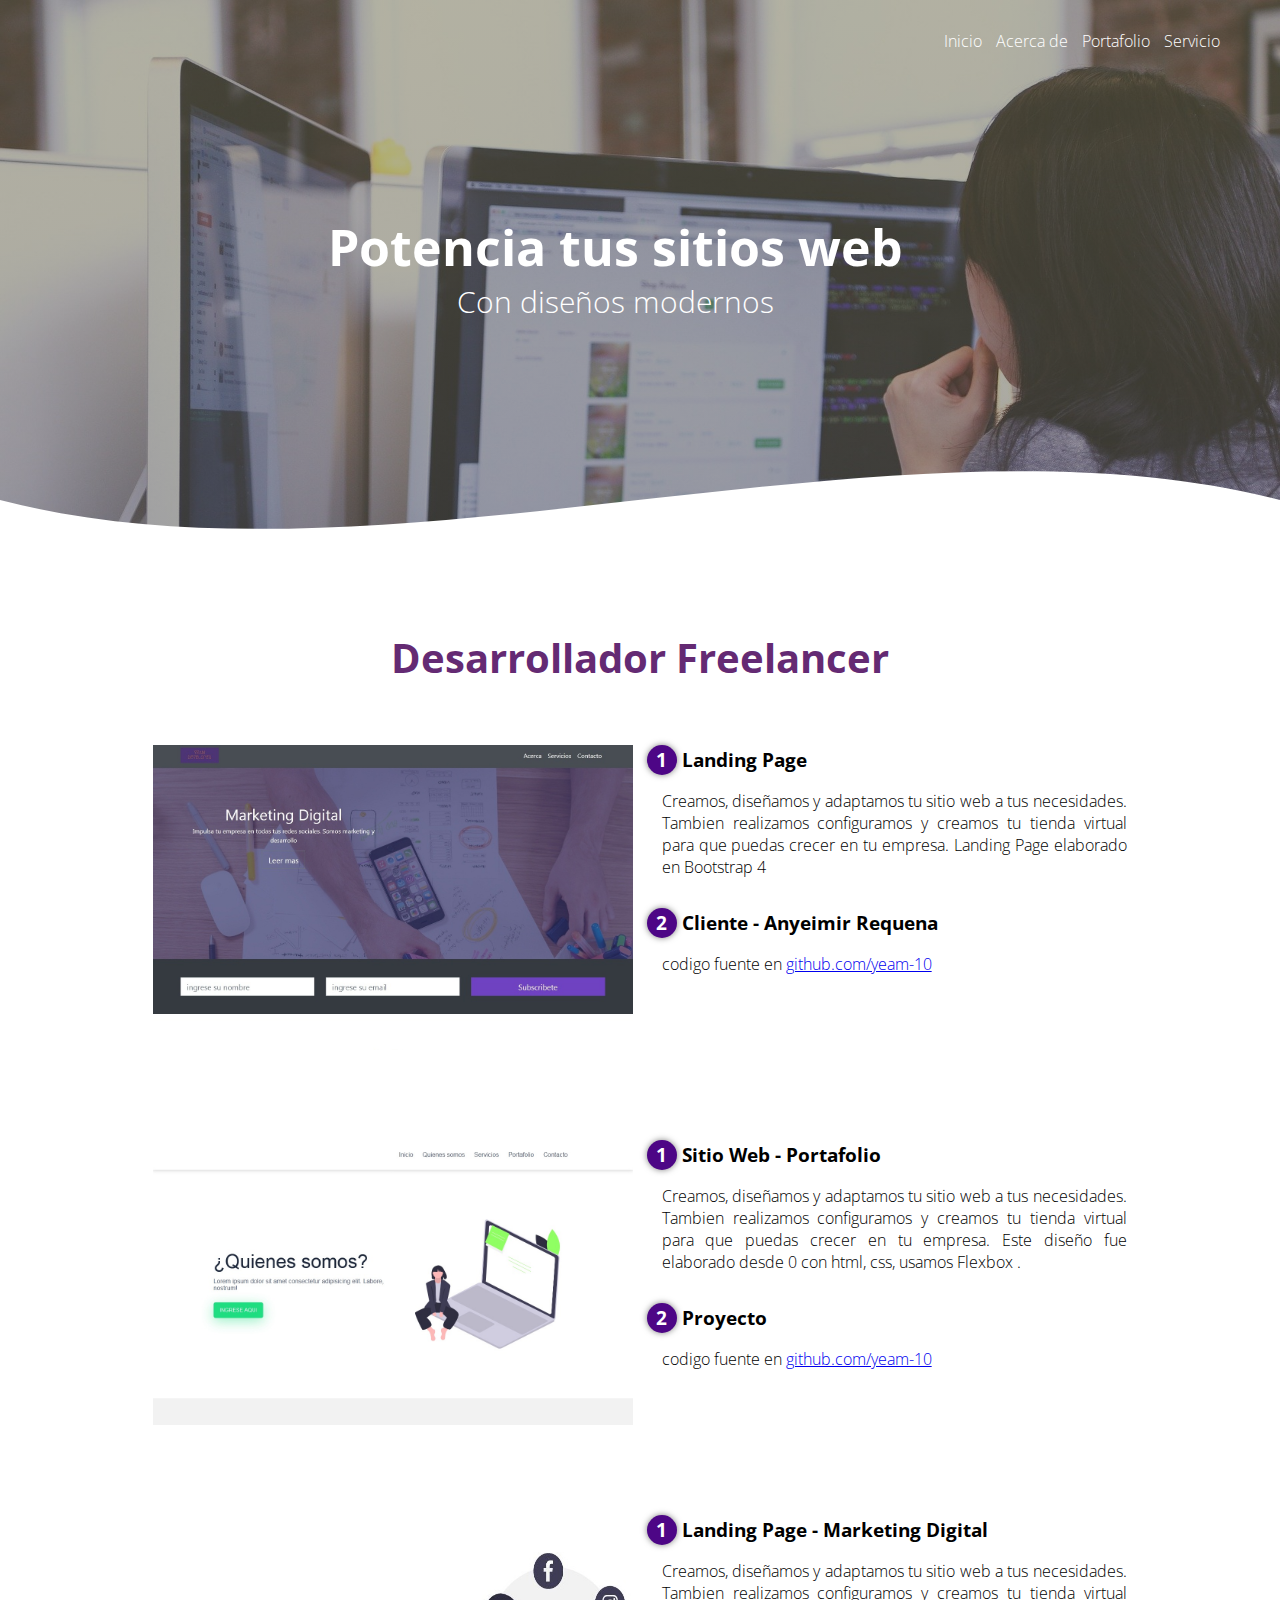
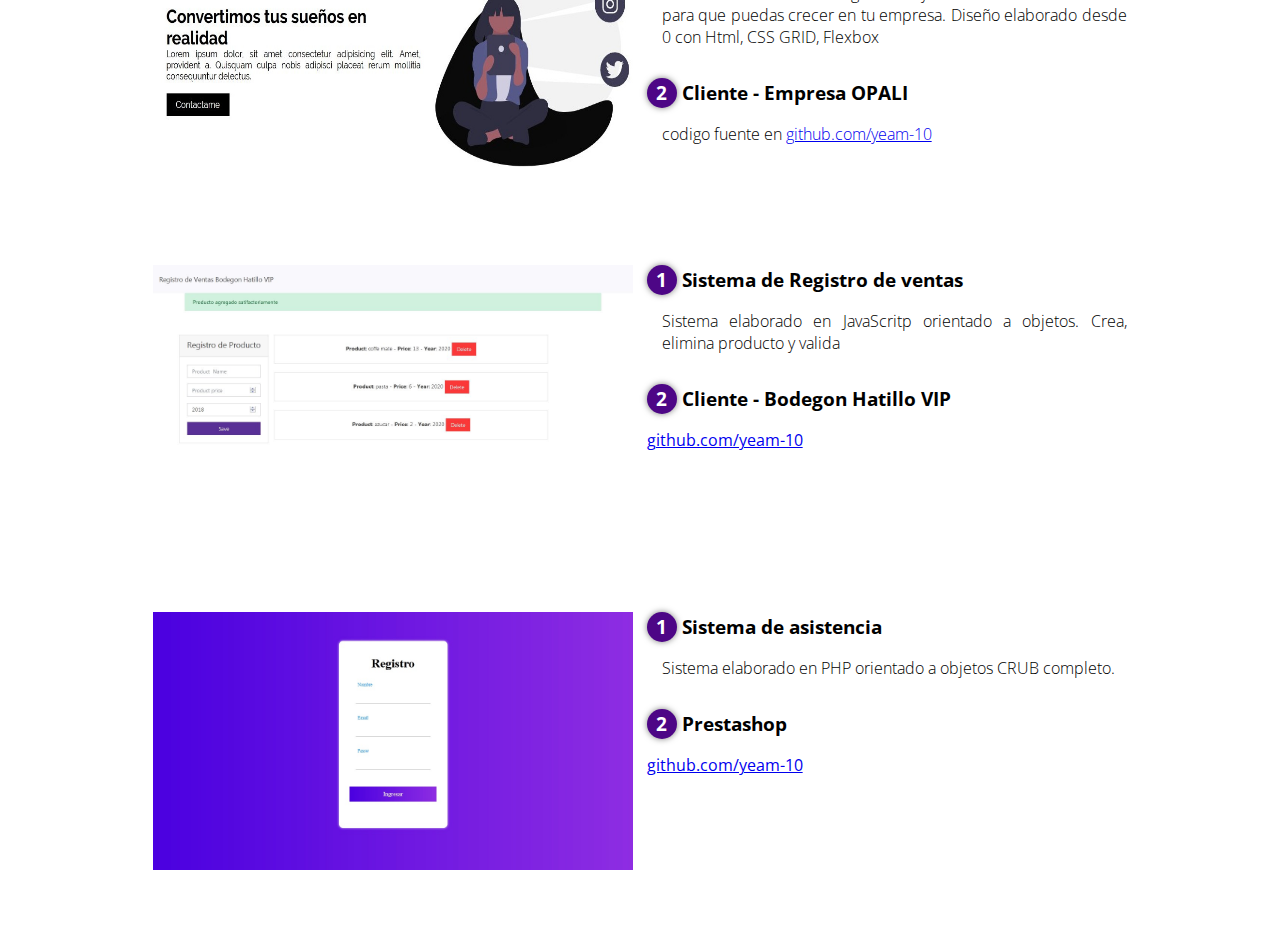
==== portafolio/portafolio.html @ ca1dad01 "first commit" ====
<!DOCTYPE html>
<html lang="en">

<head>
    <meta charset="UTF-8">
    <meta name="viewport" content="width=device-width, initial-scale=1.0">
    <title>Portafolio</title>
    <link href="https://fonts.googleapis.com/css2?family=Open+Sans:wght@300;400;600;700;800&display=swap" rel="stylesheet">
    <link rel="stylesheet" href="/css/estilos.css">
    <!--<link rel="stylesheet" href="/css/aos.css"></link>-->
    <!--  <link rel="stylesheet" href="https://www.w3schools.com/w3css/4/w3.css">-->

    <link href="https://unpkg.com/aos@2.3.1/dist/aos.css" rel="stylesheet">
</head>

<body>
    <header>
        <nav>
            <a href="/index.html">Inicio</a>
            <a href="/index.html">Acerca de</a>
            <a href="/portafolio/portafolio.html">Portafolio</a>
            <a href="/">Servicio</a>
            <!--<a href="#">Contact</a>-->

            <section class="textos-header">
                <h1>Potencia tus sitios web</h1>
                <h2>Con diseños modernos</h2>

            </section>
        </nav>

        <div class="wave" style="height: 150px; overflow: hidden;"><svg viewBox="0 0 500 150" preserveAspectRatio="none" style="height: 100%; width: 100%;"><path d="M0.00,49.98 C149.99,150.00 349.20,-49.98 500.00,49.98 
            L500.00,150.00 L0.00,150.00 Z" style="stroke: none; fill: #fff;"></path></svg></div>
    </header>


    <main>

        <section class="contenedor sobre-nosotros">

            <h2 class="titulo">Desarrollador Freelancer</h2>
            <div class="contenedor-sobre-nosotros">
                <img src="/img/LandingPage20.jpg" alt="" class="image-about-us">
                <div class="contenido-textos">
                    <h3><span>1</span>Landing Page </h3>
                    <p> Creamos, diseñamos y adaptamos tu sitio web a tus necesidades. Tambien realizamos configuramos y creamos tu tienda virtual para que puedas crecer en tu empresa. Landing Page elaborado en Bootstrap 4</p>
                    <h3><span>2</span>Cliente - Anyeimir Requena</h3>
                    <p> codigo fuente en
                        <a href=https://github.com/yeam-10/gitweb> github.com/yeam-10 </a>
                    </p>


                </div>



            </div>





            </div>
        </section>
        <section class="contenedor sobre-nosotros">


            <div class="contenedor-sobre-nosotros">

                <img src="/img/Portafolio.jpg" alt="" class="image-about-us">


                <div class="contenido-textos">
                    <h3><span>1</span>Sitio Web - Portafolio</h3>
                    <p> Creamos, diseñamos y adaptamos tu sitio web a tus necesidades. Tambien realizamos configuramos y creamos tu tienda virtual para que puedas crecer en tu empresa. Este diseño fue elaborado desde 0 con html, css, usamos Flexbox .</p>
                    <h3><span>2</span>Proyecto </h3>
                    <p> codigo fuente en
                        <a href=https://github.com/yeam-10/gitweb> github.com/yeam-10 </a>
                    </p>

                </div>
            </div>

            </div>
        </section>

        <section class="contenedor sobre-nosotros">


            <div class="contenedor-sobre-nosotros">

                <img src="/img/landing1.jpg" alt="" class="image-about-us">

                <div class="contenido-textos">
                    <h3><span>1</span>Landing Page - Marketing Digital</h3>
                    <p> Creamos, diseñamos y adaptamos tu sitio web a tus necesidades. Tambien realizamos configuramos y creamos tu tienda virtual para que puedas crecer en tu empresa. Diseño elaborado desde 0 con Html, CSS GRID, Flexbox</p>
                    <h3><span>2</span>Cliente - Empresa OPALI</h3>
                    <p> codigo fuente en
                        <a href=https://github.com/yeam-10/gitweb> github.com/yeam-10 </a>
                    </p>

                </div>
            </div>

            </div>
        </section>

        <section class="contenedor sobre-nosotros">


            <div class="contenedor-sobre-nosotros">

                <img src="/img/registro.jpg" alt="" class="image-about-us">
                <div class="contenido-textos">
                    <h3><span>1</span>Sistema de Registro de ventas</h3>
                    <p> Sistema elaborado en JavaScritp orientado a objetos. Crea, elimina producto y valida </p>
                    <h3><span>2</span>Cliente - Bodegon Hatillo VIP</h3>
                    <a href=https://github.com/yeam-10/gitweb> github.com/yeam-10 </a>

                </div>
            </div>

            </div>
        </section>

        <section class="contenedor sobre-nosotros">


            <div class="contenedor-sobre-nosotros">
                <img src="/img/form1.jpg" alt="" class="image-about-us">

                <div class="contenido-textos">
                    <h3><span>1</span>Sistema de asistencia</h3>
                    <p> Sistema elaborado en PHP orientado a objetos CRUB completo.</p>
                    <h3><span>2</span>Prestashop</h3>
                    <a href=https://github.com/yeam-10/gitweb> github.com/yeam-10 </a>

                </div>
            </div>

            </div>
        </section>




        <!-- <section class="contenedor sobre-nosotros1 ">

            <h2 class="titulo2">Desarrollador Freelancer</h2>
            <div class="contenedor-sobre-nosotros1">
                <div class="articulo1">
                    <img src="/img/LandingPage20.jpg " alt=" " class="image-portaf ">
                </div>
                <div class="contenido-textos1 ">
                    <h3><span>1</span>Wordpress - Woocommer</h3>
                    <p> Creamos, diseñamos y adaptamos tu sitio web a tus necesidades. Tambien realizamos configuramos y creamos tu tienda virtual para que puedas crecer en tu empresa.</p>


                </div>
            </div>
        </section>-->









    </main>
    <script src="https://unpkg.com/aos@2.3.1/dist/aos.js "></script>
    <script src="/js/main.js "></script>
</body>

</html>
---- css/estilos.css ----
* {
        margin: 0;
        padding: 0;
        box-sizing: border-box;
    }
    
    body {
        font-family: 'open sans';
    }
    
    .contenedor {
        padding: 60px 0;
        width: 90%;
        max-width: 1000px;
        margin: auto;
        overflow: hidden;
    }
    
    .titulo {
        color: #642a73;
        font-size: 40px;
        text-align: center;
        margin-bottom: 60px;
    }
    /*Portafolio*/
    
    main .sobre-nosotros1 {
        padding: 40px 0 60px 0;
    }
    
    .contenedor-sobre-nosotros1 {
        display: flex;
        justify-content: space-evenly;
    }
    
    .titulo2 {
        color: #642a73;
        font-size: 30px;
        text-align: left;
        margin-bottom: 60px;
    }
    
    .image-portaf {
        width: 48%;
    }
    
    .sobre-nosotros1 .contenido-textos1 {
        width: 50%;
    }
    
    .contenido-textos1 h3 {
        margin-bottom: 30px;
        margin-left: auto;
    }
    
    .contenido-textos1 h3 span {
        background: #4d0686;
        color: #fff;
        border-radius: 50%;
        display: inline-block;
        text-align: center;
        width: 30px;
        height: 30px;
        padding: 2px;
        box-shadow: 0 0 6px rgba(0, 0, 0, .5);
        margin-right: 5px;
    }
    
    .contenido-textos1 p {
        padding: 0px 0px 30px 15px;
        font-weight: 300;
        text-align: justify;
    }
    
    .articulo1 {
        width: 48%;
        background: #ffff;
        margin-bottom: 10px;
        padding: 30px 30px 60px 30px;
        transition: 0.5s;
        border-radius: 5px;
        box-shadow: 0 0 6px rgba(0, 0, 0, 0.6);
    }
    /*Header*/
    
    header {
        width: 100%;
        height: 600px;
        background: #3C3B3F;
        /* fallback for old browsers */
        background: -webkit-linear-gradient(to bottom, hsla(53, 23%, 31%, 0.479), hsla(255, 3%, 24%, 0.479)), url(../img/portada.jpg.jpg);
        /* Chrome 10-25, Safari 5.1-6 */
        background: linear-gradient(to bottom, hsla(53, 23%, 31%, 0.479), hsla(255, 3%, 24%, 0.479)), url(../img/portada.jpg);
        /* W3C, IE 10+/ Edge, Firefox 16+, Chrome 26+, Opera 12+, Safari 7+ */
        background-size: cover;
        background-attachment: fixed;
        position: relative;
    }
    
    nav {
        text-align: right;
        padding: 30px 50px 0 0;
    }
    
    nav>a {
        color: #fff;
        font-weight: 300;
        text-decoration: none;
        margin-right: 10px;
    }
    
    nav>a:hover {
        text-decoration: underline;
    }
    
    header .textos-header {
        display: flex;
        height: 430px;
        width: 100%;
        align-items: center;
        justify-content: center;
        flex-direction: column;
        text-align: center;
    }
    
    .textos-header h1 {
        font-size: 50px;
        color: #fff;
    }
    
    .textos-header h2 {
        font-size: 30px;
        font-weight: 300;
        color: #fff;
    }
    
    .wave {
        position: absolute;
        bottom: 0;
        width: 100%;
    }
    /*About us*/
    
    main .sobre-nosotros {
        padding: 30px 0 60px 0;
    }
    
    .contenedor-sobre-nosotros {
        display: flex;
        justify-content: space-evenly;
    }
    
    .image-about-us {
        width: 48%;
    }
    
    .diseño1 {
        width: 70%;
    }
    
    .myslide {
        display: none;
    }
    
    .sobre-nosotros .contenido-textos {
        width: 48%;
    }
    
    .contenido-textos h3 {
        margin-bottom: 15px;
    }
    
    .contenido-textos h3 span {
        background: #4d0686;
        color: #fff;
        border-radius: 50%;
        display: inline-block;
        text-align: center;
        width: 30px;
        height: 30px;
        padding: 2px;
        box-shadow: 0 0 6px rgba(0, 0, 0, .5);
        margin-right: 5px;
    }
    
    .contenido-textos p {
        padding: 0px 0px 30px 15px;
        font-weight: 300;
        text-align: justify;
    }
    /*Galeria*/
    
    .portafolio {
        background: #f2f2f2;
    }
    
    .galeria-port {
        display: flex;
        justify-content: space-evenly;
        flex-wrap: wrap;
    }
    
    .imagen-port {
        display: flex;
        justify-content: space-evenly;
        flex-wrap: wrap;
    }
    
    .imagen-port {
        width: 24%;
        margin-bottom: 10px;
        /*height: 200px;*/
        overflow: hidden;
        position: relative;
        cursor: pointer;
        box-shadow: 0 0 6px rgb(0, 0, 0, .5);
    }
    
    .imagen-port>img {
        width: 100%;
        height: 100%;
        object-fit: cover;
        display: block;
    }
    
    .hover-galeria {
        position: absolute;
        width: 100%;
        height: 100%;
        top: 0;
        transform: scale(0);
        background: hsla(273, 91%, 27%, 0.7);
        transition: transform .5s;
        justify-content: center;
        align-items: center;
        display: flex;
        flex-direction: column;
    }
    
    .hover-galeria img {
        width: 50px;
    }
    
    .hover-galeria p {
        color: #fff;
    }
    
    .imagen-port:hover .hover-galeria {
        transform: scale(1);
    }
    /*Clientes*/
    
    .cards {
        display: flex;
        justify-content: space-evenly;
    }
    
    .cards .card {
        background: #4d0686;
        display: flex;
        width: 46%;
        height: 200px;
        align-items: center;
        justify-content: space-evenly;
        border-radius: 5px;
        box-shadow: 0 0 6px rgba(0, 0, 0, 0.6);
    }
    
    .cards .card img {
        width: 100px;
        height: 100px;
        object-fit: cover;
        border: 3px solid #fff;
        border-radius: 50px;
        display: block;
    }
    
    .cards .card>.contenido-texto-card {
        width: 60%;
        color: #fff;
    }
    
    .cards .card>.contenido-texto-card p {
        font-weight: 300;
        padding-top: 5px;
    }
    /*Services*/
    
    .about-services {
        background: #f2f2f2;
        padding-bottom: 30px;
    }
    
    .servicio-cont {
        display: flex;
        justify-content: space-between;
        align-items: center;
    }
    
    .servicio-ind {
        width: 28%;
        text-align: center;
    }
    
    .servicio-ind img {
        width: 90%;
    }
    
    .servicio-ind h3 {
        margin: 10px 0;
    }
    
    .servicio-ind p {
        font-weight: 400;
        text-align: justify;
    }
    /*habilidades*/
    /* .articulo {
        width: 10%;
        background: #fff;
        margin-bottom: 30px;
        border-radius: 10px;
        padding: 45px 30px 60px 30px;
        transition: 0.5s;
    }*/
    
    .habilidades-contenedor {
        background: #fff;
        padding-bottom: 100px;
    }
    
    .habi-expe {
        /*display: flex;
        flex-wrap: wrap;
        margin-top: 60px;
        justify-content: space-around;*/
        display: flex;
        justify-content: space-between;
        align-items: center;
    }
    
    .articulo {
        width: 100%;
        background: #ffff;
        margin-bottom: 10px;
        padding: 45px 30px 60px 30px;
        transition: 0.5s;
        border-radius: 5px;
        box-shadow: 0 0 6px rgba(0, 0, 0, 0.6);
    }
    
    .experiencia {
        width: 28%;
        text-align: center;
        transition: 0.5s;
    }
    
    .experiencia img {
        width: 90%;
        animation: ease-in animate 1s;
    }
    
    @keyframes animate {
        0% {
            transform: scale(0);
        }
        100% {
            transform: scale(1);
        }
    }
    
    .experiencia h3 {
        margin: 10px 0;
    }
    
    .experiencia p {
        font-size: 300;
        text-align: justify;
        padding-bottom: 30px;
    }
    
    .cont-medi {
        display: flex;
        padding-bottom: 100px;
    }
    
    .medidor {
        width: 10;
        height: 4em;
        margin: 0 30px;
        border: 2px solid #20d388;
        background: #f2f2f2;
    }
    
    .barra {
        width: 0;
        height: 100%;
        background: #20d388;
    }
    
    .texto {
        font-size: 2em;
        font-weight: bold;
        line-height: 2em;
        width: 5.5em;
        height: 50%;
        text-align: center;
        color: #000;
        mix-blend-mode: multiply;
    }
    
    .texto:after {
        content: '0%';
    }
    
    @keyframes progreso {
        0% {
            width: 0;
        }
        70% {
            width: 75%;
        }
    }
    
    @keyframes porcentaje {
        0% {
            content: '0%';
        }
        25% {
            content: '25%';
        }
        50% {
            content: '75%';
        }
        100% {
            content: '100%';
        }
    }
    
    .barra {
        animation: progreso 5s linear infinite;
    }
    
    .texto:after {
        animation: porcentaje 5s linear infinite;
    }
    /**/
    
    .medidor2 {
        width: 10;
        height: 4em;
        margin: 0 30px;
        border: 2px solid #d36220;
        background: #f2f2f2;
    }
    
    .barra2 {
        width: 0;
        height: 100%;
        background: #d36220;
    }
    
    .texto2 {
        font-size: 2em;
        font-weight: bold;
        line-height: 2em;
        width: 5.5em;
        height: 50%;
        text-align: center;
        color: #000;
        mix-blend-mode: multiply;
    }
    
    .texto2:after {
        content: '0%';
    }
    
    @keyframes progreso2 {
        0% {
            width: 0;
        }
        70% {
            width: 50%;
        }
    }
    
    @keyframes porcentaje2 {
        0% {
            content: '0%';
        }
        25% {
            content: '25%';
        }
        50% {
            content: '50%';
        }
        100% {
            content: '100%';
        }
    }
    
    .barra2 {
        animation: progreso2 5s linear infinite;
    }
    
    .texto2:after {
        animation: porcentaje2 5s linear infinite;
    }
    /*TRES*/
    
    .medidor3 {
        width: 10;
        height: 4em;
        margin: 0 30px;
        border: 2px solid #c7d320;
        background: #f2f2f2;
    }
    
    .barra3 {
        width: 0;
        height: 100%;
        background: #c7d320;
    }
    
    .texto3 {
        font-size: 2em;
        font-weight: bold;
        line-height: 2em;
        width: 5.5em;
        height: 50%;
        text-align: center;
        color: #000;
        mix-blend-mode: multiply;
    }
    
    .texto3:after {
        content: '0%';
    }
    
    @keyframes progreso3 {
        0% {
            width: 0;
        }
        70% {
            width: 80%;
        }
    }
    
    @keyframes porcentaje3 {
        0% {
            content: '0%';
        }
        25% {
            content: '25%';
        }
        50% {
            content: '50%';
        }
        75% {
            content: '85%';
        }
        100% {
            content: '100%';
        }
    }
    
    .barra3 {
        animation: progreso3 5s linear infinite;
    }
    
    .texto3:after {
        animation: porcentaje3 5s linear infinite;
    }
    /*fOOTER*/
    
    footer {
        background: #414141;
        padding: 60px 0 30px 0;
        margin: auto;
        overflow: hidden;
    }
    
    .contenedor-footer {
        display: flex;
        width: 90%;
        justify-content: space-evenly;
        margin: auto;
        padding-bottom: 50px;
        border-bottom: 1px solid #ccc;
    }
    
    .content-foo {
        text-align: center;
    }
    
    .content-foo h4 {
        color: #fff;
        border-bottom: 3px solid #af20d3;
        padding-bottom: 5px;
        margin-bottom: 10px;
    }
    
    .content-foo p {
        color: #ccc;
        ;
    }
    
    .titulo-final {
        text-align: center;
        font-size: 24px;
        margin: 20px 0 0 0;
        color: #9e9797;
    }
    
    @media screen and (max-width:900px) {
        header {
            background-position: center;
        }
        .contenedor-sobre-nosotros {
            flex-direction: column;
            justify-content: center;
            align-items: center;
        }
        .sobre-nosotros .contenido-textos {
            width: 90%;
        }
        .image-about-us {
            width: 90%;
        }
        /*h*/
        .imagen-port {
            width: 44%;
        }
        /*Clientes*/
        .cards {
            flex-direction: column;
            justify-content: center;
            align-items: center;
        }
        .cards .card {
            width: 90%;
        }
        .cards .card:first-child {
            margin-bottom: 30px;
        }
        /*Servicios*/
        .servicio-cont {
            justify-content: center;
            flex-direction: column;
        }
        .servicio-ind {
            width: 100%;
            text-align: center;
        }
        .servicio-ind:nth-child(1),
        .servicio-ind:nth-child(2) {
            margin-bottom: 60px;
        }
        .servicio-ind img {
            width: 90%;
        }
        /*Habilidades*/
        .habi-expe {
            justify-content: center;
            flex-direction: column;
        }
        .experiencia {
            width: 100%;
        }
        .experiencia:nth-child(1),
        .experiencia:nth-child(2) {
            margin-bottom: 60px;
        }
        .experiencia img {
            width: 90%;
        }
    }
    
    @media screen and (max-width:500px) {
        nav {
            text-align: center;
            padding: 30px 0 0 0;
        }
        nav>a {
            margin-right: 5px;
        }
        .textos-header h1 {
            font-size: 35px;
        }
        .textos-header h2 {
            font-size: 20px;
        }
        /**About us*/
        .image-about-us {
            margin-bottom: 60px;
            width: 99%;
        }
        .sobre-nosotros .contenido-textos {
            width: 95%;
        }
        /*Galeria */
        .imagen-port {
            width: 95%;
        }
        /*Clientes*/
        .cards .card {
            height: 450px;
            display: flex;
            flex-direction: column;
            align-items: center;
        }
        .cards .card img {
            width: 90px;
            height: 90px;
        }
        /*Footer*/
        .contenedor-footer {
            flex-direction: column;
            border: none;
        }
        .content-foo {
            margin-bottom: 20px;
            text-align: center;
        }
        .content-foo h4 {
            border: none;
        }
        .content-foo p {
            color: #ccc;
            border-bottom: 1px solid #f2f2f2;
            padding-bottom: 20px;
        }
        .titulo-final {
            font-size: 20px;
        }
    }
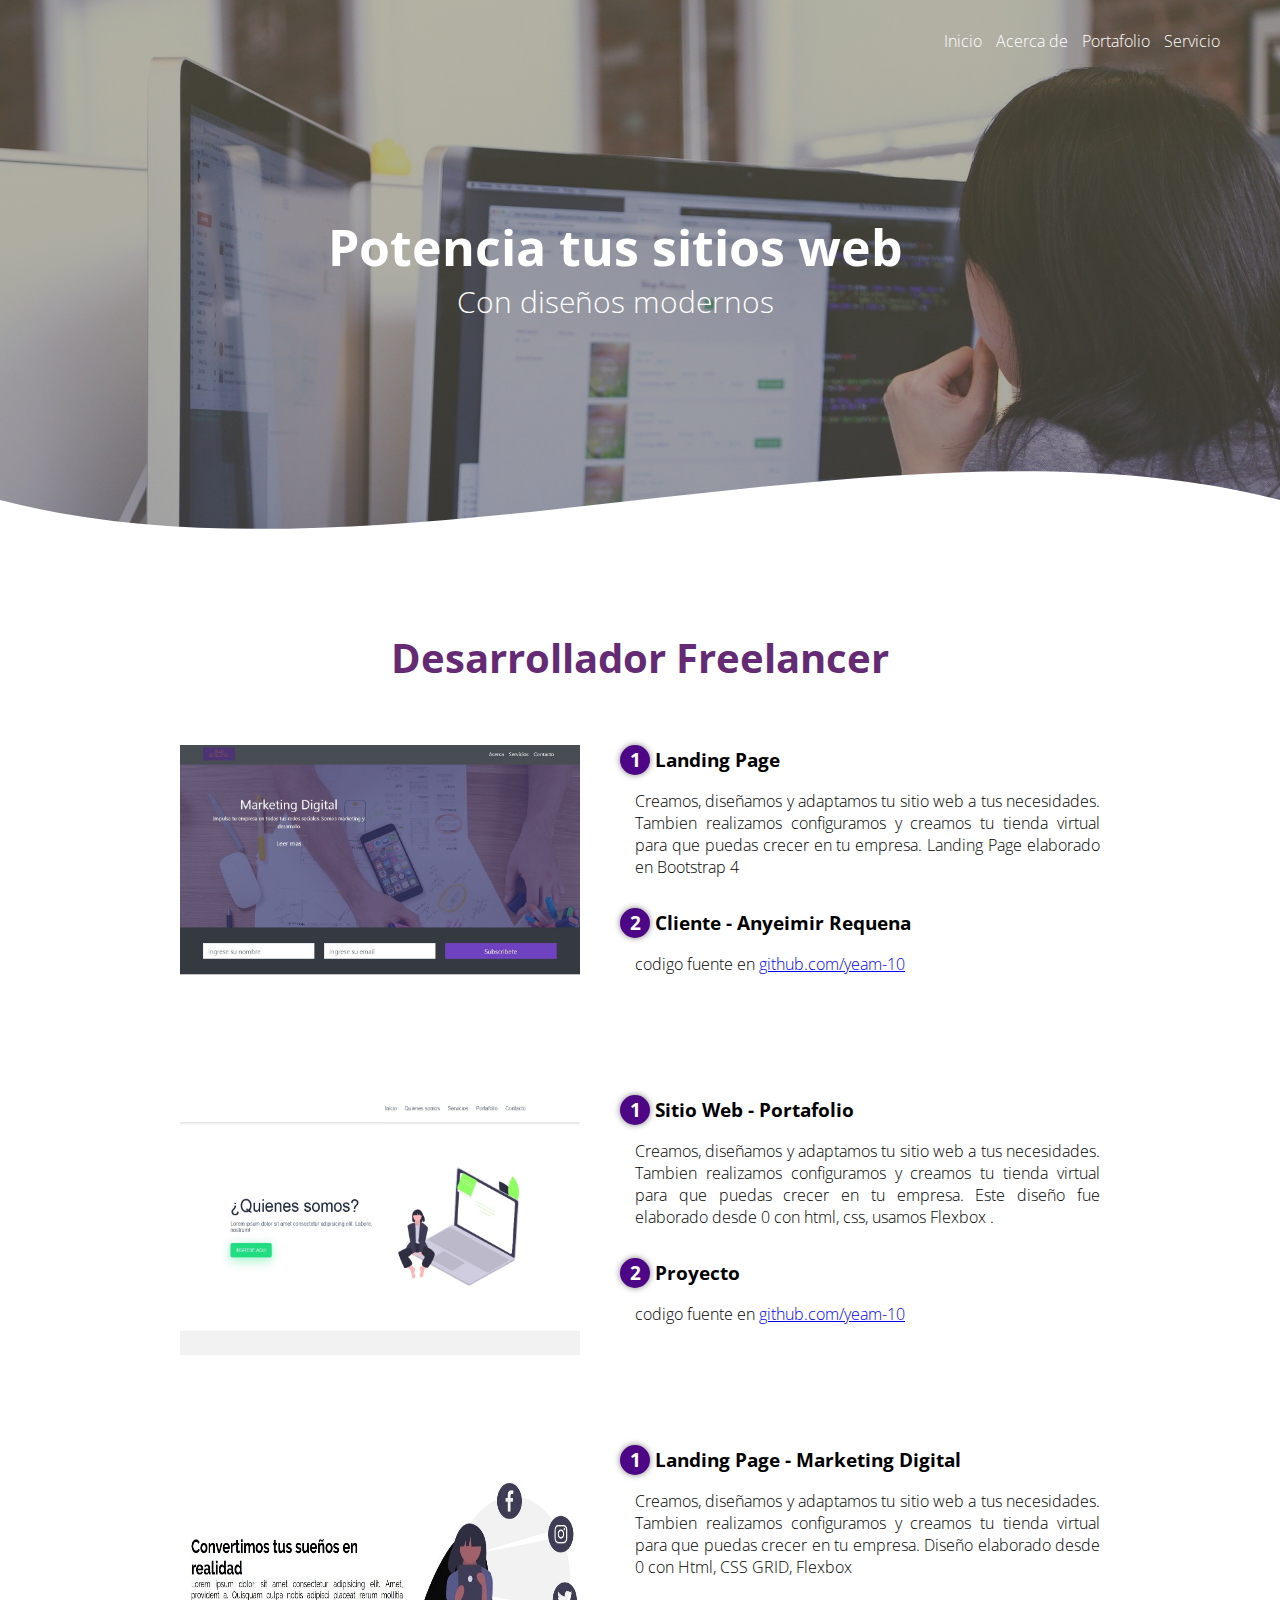
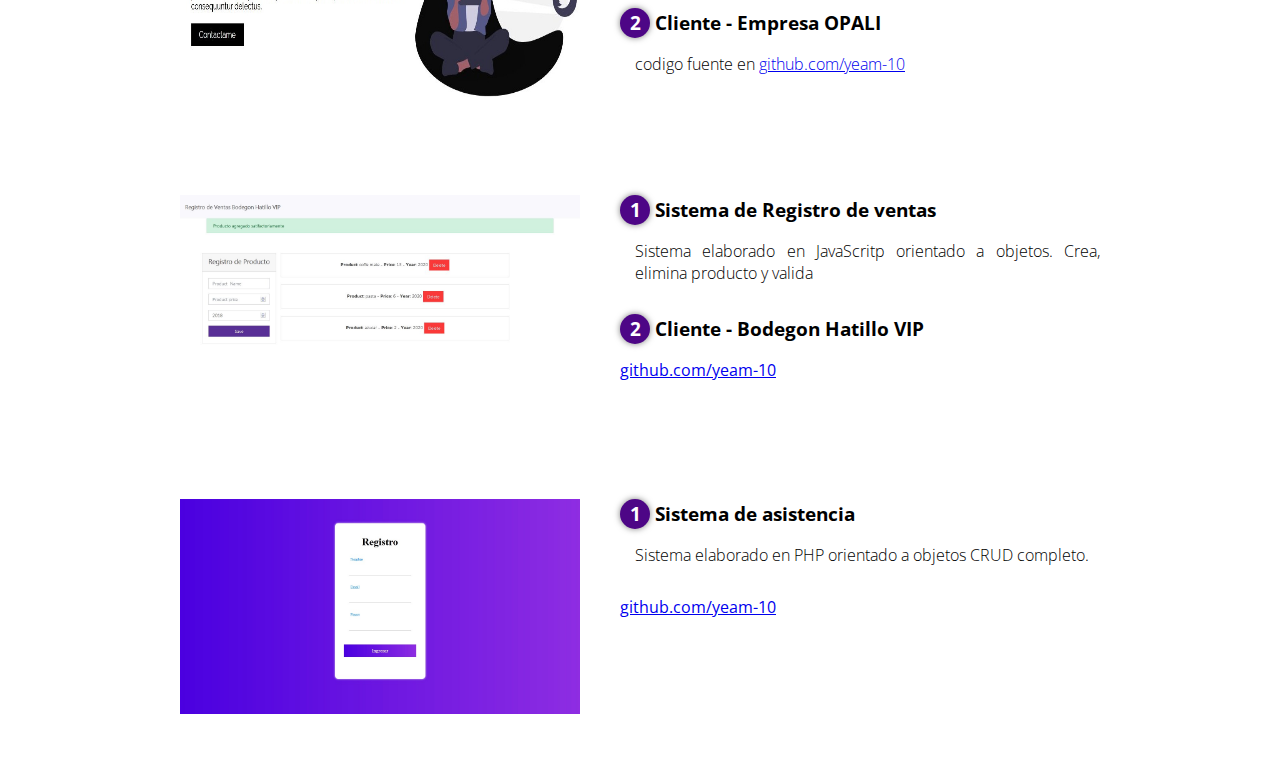
==== commit 9560ea17: "arreglo de imagenes" ====
--- a/portafolio/portafolio.html
+++ b/portafolio/portafolio.html
@@ -6,7 +6,7 @@
     <meta name="viewport" content="width=device-width, initial-scale=1.0">
     <title>Portafolio</title>
     <link href="https://fonts.googleapis.com/css2?family=Open+Sans:wght@300;400;600;700;800&display=swap" rel="stylesheet">
-    <link rel="stylesheet" href="/css/estilos.css">
+    <link rel="stylesheet" href="../css/estilos.css">
     <!--<link rel="stylesheet" href="/css/aos.css"></link>-->
     <!--  <link rel="stylesheet" href="https://www.w3schools.com/w3css/4/w3.css">-->
 
@@ -16,10 +16,10 @@
 <body>
     <header>
         <nav>
-            <a href="/index.html">Inicio</a>
-            <a href="/index.html">Acerca de</a>
+            <a href="../index.html">Inicio</a>
+            <a href="../index.html">Acerca de</a>
             <a href="/portafolio/portafolio.html">Portafolio</a>
-            <a href="/">Servicio</a>
+            <a href="../index.html">Servicio</a>
             <!--<a href="#">Contact</a>-->
 
             <section class="textos-header">
@@ -40,7 +40,7 @@
 
             <h2 class="titulo">Desarrollador Freelancer</h2>
             <div class="contenedor-sobre-nosotros">
-                <img src="/img/LandingPage20.jpg" alt="" class="image-about-us">
+                <img src="../img/LandingPage20.jpg" alt="" class="image-about-us">
                 <div class="contenido-textos">
                     <h3><span>1</span>Landing Page </h3>
                     <p> Creamos, diseñamos y adaptamos tu sitio web a tus necesidades. Tambien realizamos configuramos y creamos tu tienda virtual para que puedas crecer en tu empresa. Landing Page elaborado en Bootstrap 4</p>
@@ -49,16 +49,9 @@
                         <a href=https://github.com/yeam-10/gitweb> github.com/yeam-10 </a>
                     </p>
 
-
                 </div>
 
-
-
             </div>
-
-
-
-
 
             </div>
         </section>
@@ -67,7 +60,7 @@
 
             <div class="contenedor-sobre-nosotros">
 
-                <img src="/img/Portafolio.jpg" alt="" class="image-about-us">
+                <img src="../img/Portafolio.jpg" alt="" class="image-about-us">
 
 
                 <div class="contenido-textos">
@@ -89,7 +82,7 @@
 
             <div class="contenedor-sobre-nosotros">
 
-                <img src="/img/landing1.jpg" alt="" class="image-about-us">
+                <img src="../img/landing1.jpg" alt="" class="image-about-us">
 
                 <div class="contenido-textos">
                     <h3><span>1</span>Landing Page - Marketing Digital</h3>
@@ -110,7 +103,7 @@
 
             <div class="contenedor-sobre-nosotros">
 
-                <img src="/img/registro.jpg" alt="" class="image-about-us">
+                <img src="../img/registro.jpg" alt="" class="image-about-us">
                 <div class="contenido-textos">
                     <h3><span>1</span>Sistema de Registro de ventas</h3>
                     <p> Sistema elaborado en JavaScritp orientado a objetos. Crea, elimina producto y valida </p>
@@ -127,12 +120,12 @@
 
 
             <div class="contenedor-sobre-nosotros">
-                <img src="/img/form1.jpg" alt="" class="image-about-us">
+                <img src="../img/form1.jpg" alt="" class="image-about-us">
 
                 <div class="contenido-textos">
                     <h3><span>1</span>Sistema de asistencia</h3>
-                    <p> Sistema elaborado en PHP orientado a objetos CRUB completo.</p>
-                    <h3><span>2</span>Prestashop</h3>
+                    <p> Sistema elaborado en PHP orientado a objetos CRUD completo.</p>
+
                     <a href=https://github.com/yeam-10/gitweb> github.com/yeam-10 </a>
 
                 </div>
--- a/css/estilos.css
+++ b/css/estilos.css
@@ -151,7 +151,7 @@
     }
     
     .image-about-us {
-        width: 48%;
+        width: 40%;
     }
     
     .diseño1 {
